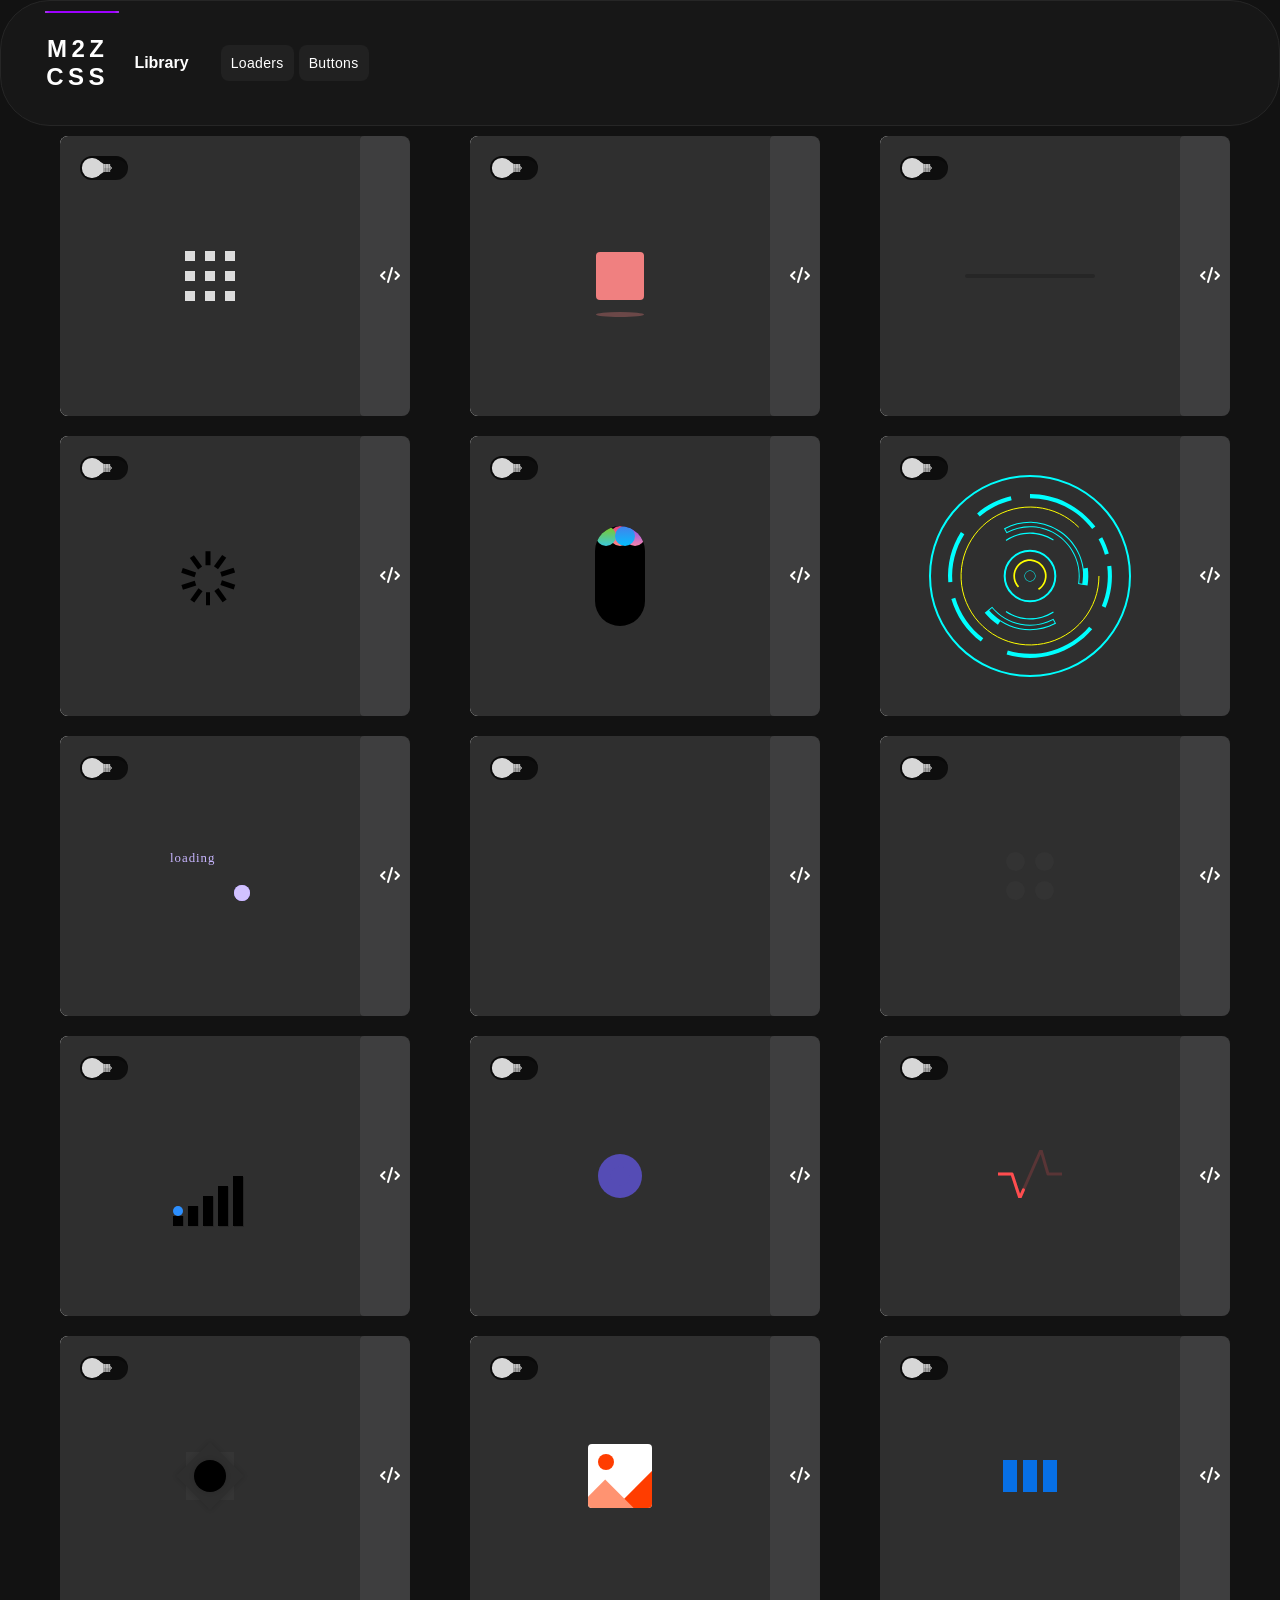
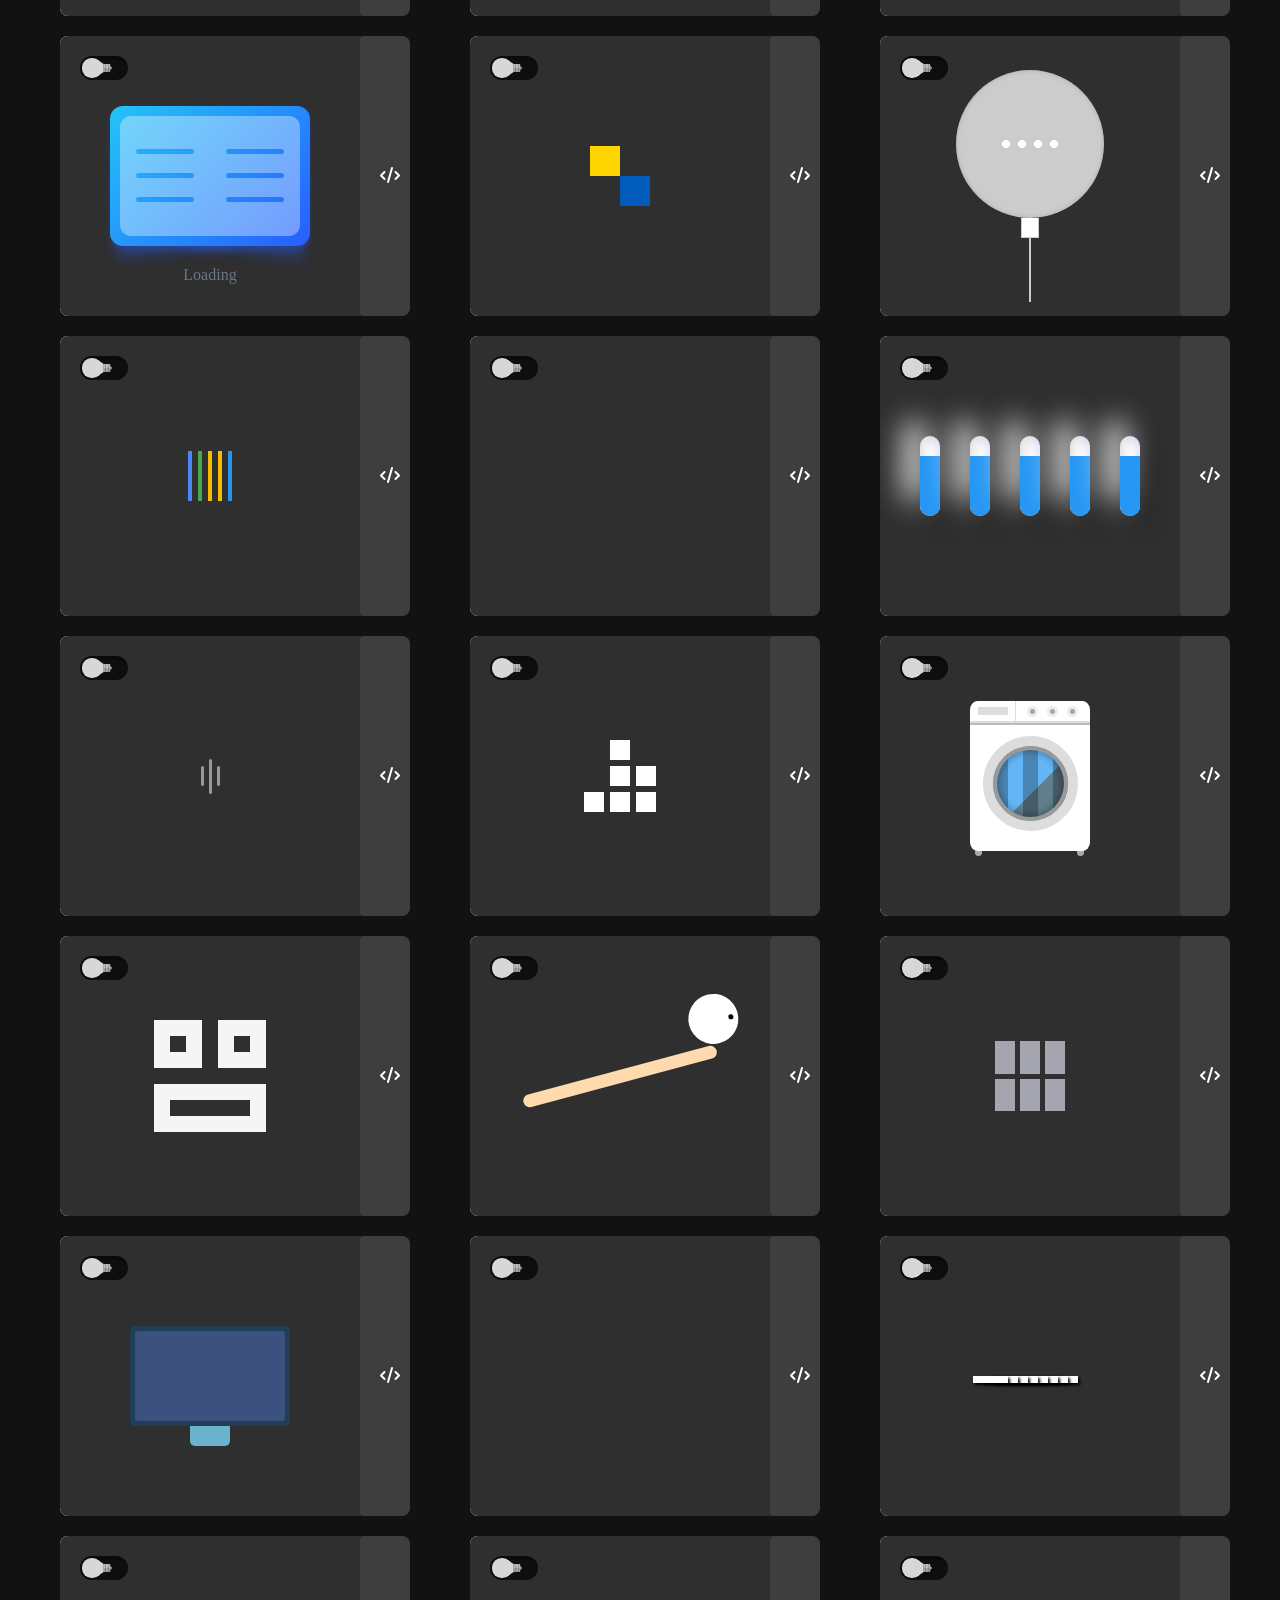
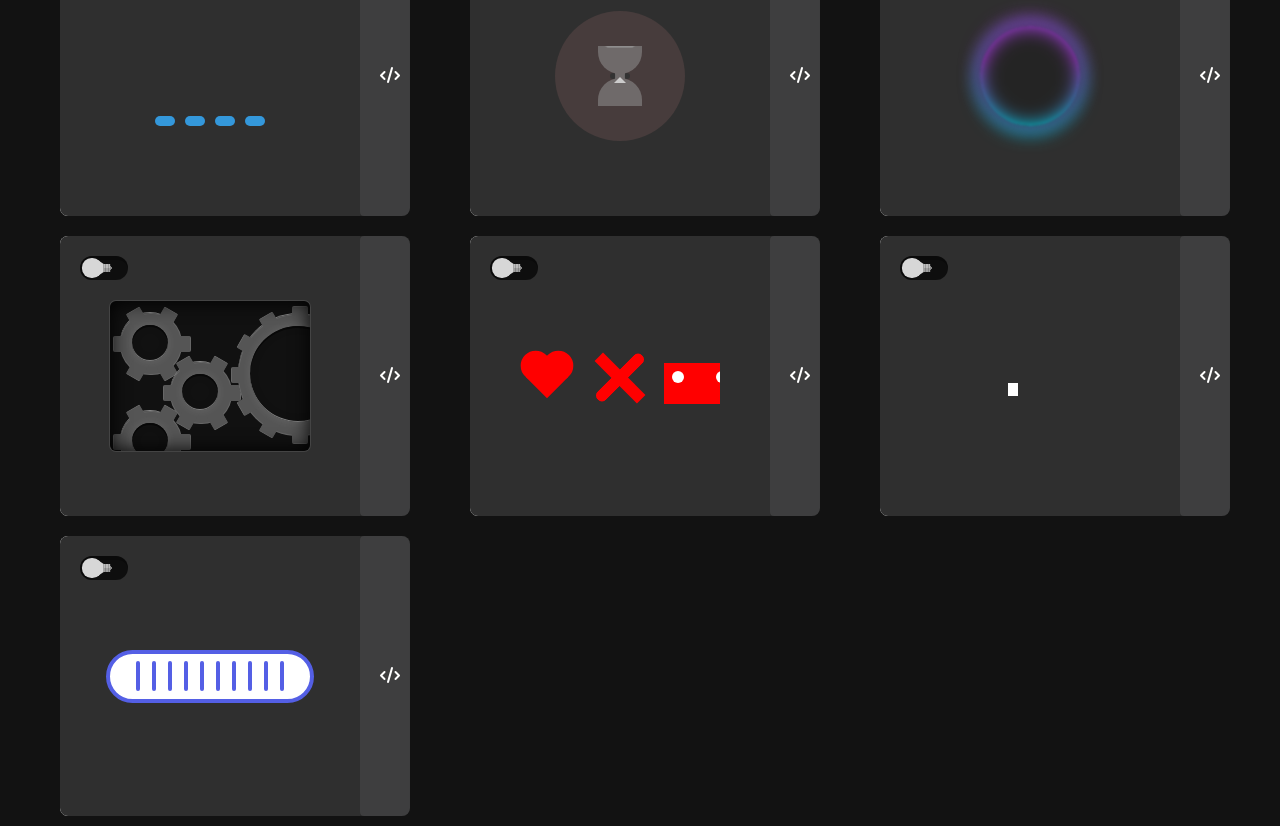
==== index.html @ c6b7a18a "." ====
<!DOCTYPE html>
<html lang="en">
<head>
    <meta charset="UTF-8">
    <meta name="viewport" content="width=device-width, initial-scale=1.0">
    <title>MD css Library</title>
    <link rel="stylesheet" href="style.css">
    <link rel="stylesheet" href="hh.css">
    <link rel="stylesheet" href="https://cdnjs.cloudflare.com/ajax/libs/font-awesome/6.6.0/css/all.min.css">

</head>

<body>
    <header class="root-container mt-0 py-3 flex justify-between top-0 fixed lg:relative items-center z-[100] bg-dark-700">
        <div class="textWrapper">
            <div class="invertbox"></div>
          <p class="text"style="
          font-size: x-large;
      ">M2Z CSS </p>
          
          
        </div>
        <h1 style="
        font-size: medium;
    ">Library</h1>
       
        <a class="flex items-center p-3 py-0 xl:pr-10 lg:pr-8  2xl:pr-22 pr-5 translate-y-[2px] logo-wrapper" data-discover="true" href="/"><img class="logo max-w-[85px]" src="" alt=""></a><nav class="items-center justify-between hidden w-full font-semibold lg:flex"><div class="flex flex-col items-center gap-2 xl:gap-3 lg:flex-row lg:flex hidden"><div class="relative overflow-visible"><a class="hover:bg-dark-600 lg:items-center hidden lg:flex transition-colors py-2 px-2.5 pr-2 text-sm xl:text-sm font-medium tracking-wide xl:py-2 xl:px-2 2xl:px-4 xl:pr-2 2xl:pr-4 rounded-lg browse-link bg-dark-600" data-discover="true" href="/index.html" style="
            margin-right: 5px;
        ">Loaders </a></div>
            <a data-discover="true" class="hover:bg-dark-600 lg:items-center  lg:flex transition-colors py-2 px-2.5 pr-2 text-sm xl:text-sm font-medium tracking-wide xl:py-2 xl:px-2 2xl:px-4 xl:pr-2 2xl:pr-4 rounded-lg browse-link bg-dark-600 " href="/buttons.html">Buttons</a></div></header>
    <main>
        <main class="container">
            <!-- سيتم تحميل البطاقات ديناميكيًا من خلال JavaScript -->
          </main>
    </main>
    <script src="code.js"></script>
    <script src="script.js"></script>
</body>
</html>
---- style.css ----
body {
    background-color: #121212;
    color: #ffffff;
    font-family: 'Arial', sans-serif;
    margin: 0;
    padding: 0;
  }
  header {
    padding: 10px 20px;
    background: #333;
    color: #fff;
    display: flex;
    align-items: center;
    text-align: center;
    justify-content: center; 
    border: #262626 0.05em solid;
    border-radius: 50px;


  }
  .container {
    display: grid;
    grid-template-columns: repeat(auto-fit, minmax(350px, 1.1fr));
    gap: 20px;
    padding: 10px;
    margin-left: 50px;
  }
  .design-detail {
    padding: 20px;
    max-width: 800px;
    margin: auto;
    background: #1e1e1e;
    border-radius: 8px;
  }
  
  .design-title {
    text-align: center;
    margin-bottom: 20px;
  }
  
  .design-preview {
    width: 100%;
    height: 400px;
    border: none;
    margin-bottom: 20px;
  }
  
  .code-section {
    background: #252525;
    padding: 20px;
    border-radius: 8px;
    color: #fff;
  }
  
  code {
    font-family: 'Courier New', monospace;
    white-space: pre-wrap;
  }
  .card {
    background: #292929;
    border-radius: 8px;
    overflow: hidden;
    transition: transform 0.3s ease, box-shadow 0.3s ease;
    display: flex;
    
    width: 350px;
    height: 280px;

  }
  
  .card:hover {
    transform: translateY(-5px);
    box-shadow: 0 4px 10px rgba(0, 0, 0, 0.5);
  }
  
  .card-preview {

    border: none;
    background: #fff; /* خلفية افتراضية */
  }
  
  .card-content {
    display: flex;
    justify-content: center; /* توسيط عمودي */
    text-align: center;
  }
  
  .view-details {
    padding: 10px 20px;
    background: #75747647;
    color: #fff;
    border: none;
    border-radius: 4px;
    cursor: pointer;
    transition: background 0.3s ease;
    font-size: 16px;
  }
  
  .view-details:hover {
    background: #3700b3;
  }
  
  .card-views {
    font-size: 14px;
    color: #aaa;
  }
  .back-btn {
    background: none;
    border: none;
    color: #fff;
    font-size: 16px;
    cursor: pointer;
    transition: color 0.3s;
  }
  
  .back-btn:hover {
    color: #aaa;
  }
  
  .details-container {
    display: flex;
    flex-direction: column;
    gap: 20px;
    padding: 20px;
  }
  
  .design-preview {
    background: #000;
    border: 1px solid #555;
    border-radius: 8px;
    height: 300px;
  }
  
  .design-preview iframe {
    width: 100%;
    height: 100%;
    border: none;
    border-radius: 8px;
  }
  
  .code-tabs {
    background: #212121;
    border-radius: 8px;
    overflow: hidden;
  }
  
  .tabs {
    display: flex;
    background: #212121;
  }
  
  .tab-btn {
    flex: 1;
    padding: 10px;
    background: none;
    border: none;
    color: #fff;
    font-size: 16px;
    cursor: pointer;
    transition: background 0.3s, color 0.3s;
  }
  
  .tab-btn:hover {
    background: #555;
  }
  
  .tab-btn.active {
    background: #575757;
    font-weight: bold;
  }
  
  .code-viewer {
    padding: 20px;
    background: #575757;
    height: 200px;
    overflow: auto;
  }
  
  .code {
    display: none;
    color: #fff;
    font-size: 14px;
    line-height: 1.5;
  }
  
  .code.active {
    display: block;
  }
  
  pre {
    white-space: pre-wrap;
    word-wrap: break-word;
  }
  

  .copy {
    /* button */
    
    --button-bg: #918f91c4;
    --button-hover-bg: #464646;
    --button-text-color: #ffffff;
    --button-hover-text-color: #8bb9fe;
    --button-border-radius: 0px;
    --button-diameter: 40px;
    --button-outline-width: 1px;
    /* tooltip */
    --tooltip-bg: #f4f3f3;
    --toolptip-border-radius: 4px;
    --tooltip-font-family: Menlo, Roboto Mono, monospace;
    --tooltip-font-size: 12px;
    --tootip-text-color: rgb(166, 0, 255);
    --tooltip-padding-x: 7px;
    --tooltip-padding-y: 7px;
    --tooltip-offset: 8px;
  
  }
  
  .copy {
    box-sizing: border-box;
    width: var(--button-diameter);
    height: var(--button-diameter);
    border-radius: var(--button-border-radius);
    background-color: var(--button-bg);
    color: var(--button-text-color);
    border: none;
    cursor: pointer;
    position: relative;
    outline: none;
  }
  
  .tooltip {
    position: absolute;
    opacity: 0;
    visibility: 0;
    top: 0;
    left: 50%;
    transform: translateX(-50%);
    white-space: nowrap;
    font: var(--tooltip-font-size) var(--tooltip-font-family);
    color: var(--tootip-text-color);
    background: var(--tooltip-bg);
    padding: var(--tooltip-padding-y) var(--tooltip-padding-x);
    border-radius: var(--toolptip-border-radius);
    pointer-events: none;
    transition: all var(--tooltip-transition-duration) cubic-bezier(0.68, -0.55, 0.265, 1.55);
  }
  
  .tooltip::before {
    content: attr(data-text-initial);
  }
  
  .tooltip::after {
    content: "";
    position: absolute;
    bottom: calc(var(--tooltip-padding-y) / 2 * -1);
    width: var(--tooltip-padding-y);
    height: var(--tooltip-padding-y);
    background: inherit;
    left: 50%;
    transform: translateX(-50%) rotate(45deg);
    z-index: -999;
    pointer-events: none;
  }
  
  .copy svg {
    position: absolute;
    top: 50%;
    left: 50%;
    transform: translate(-50%, -50%);
  }
  
  .checkmark {
    display: none;
  }
  
  /* actions */
  
  .copy:hover .tooltip,
  .copy:focus:not(:focus-visible) .tooltip {
    opacity: 1;
    visibility: visible;
    top: calc((100% + var(--tooltip-offset)) * -1);
  }
  
  .copy:focus:not(:focus-visible) .tooltip::before {
    content: attr(data-text-end);
  }
  
  .copy:focus:not(:focus-visible) .clipboard {
    display: none;
  }
  
  .copy:focus:not(:focus-visible) .checkmark {
    display: block;
  }
  
  .copy:hover,
  .copy:focus {
    background-color: var(--button-hover-bg);
  }
  
  .copy:active {
    outline: var(--button-outline-width) solid var(--button-outline-color);
  }
  
  .copy:hover svg {
    color: var(--button-hover-text-color);
  }
  .fa-solid  {
  color: #ffffff;
  }
.textWrapper {
    height: fit-content;
    min-width: 7rem;
    width: fit-content;
    font-size: 2rem;
    font-weight: 700;
    letter-spacing: 0.25ch;
    position: relative;
    z-index: 0;
    color: white;
  }
  
  .invertbox {
    position: absolute;
    height: 1%;
    width: 65%;
    aspect-ratio: 1/1;
    left: 1.5rem;
    top: 5;
    border-radius: 20%;
    background-color: rgba(255, 255, 255, 0.1);
    backdrop-filter: invert(200%);
    animation: move 5s ease-in-out infinite;
    border: #3654ff 0.05em solid;
    border-color: #9d00ff;
  }
  
  @keyframes move {
    50% {
        left: calc(100% - 0rem);
    }
  }
  
  .font-semibold {
    font-weight: 600 !important;
}
.justify-between {
    justify-content: space-between !important;
}
.items-center {
    align-items: center !important;
}
.w-full {
    width: 100% !important;
}
.hidden {
    display: none !important;
}
* {
    border-color: hsl(var(--border));
}
*, :before, :after {
    box-sizing: border-box;
    border-width: 0;
    border-style: solid;
    border-color: #e5e7eb;
}
user agent stylesheet
nav {
    display: block;
    unicode-bidi: isolate;
}
.bg-dark-700 {
    --tw-bg-opacity: 1 !important;
    background-color: rgb(23 23 23 / 1 );
}


body {
    background-color: #121212;
    color: #ffffff;
    font-family: 'Arial', sans-serif;
    margin: 0;
    padding: 0;
}
:host, :root {
    --fa-style-family-classic: "Font Awesome 6 Free";
    --fa-font-solid: normal 900 1em / 1 "Font Awesome 6 Free";
}
:host, :root {
    --fa-font-regular: normal 400 1em / 1 "Font Awesome 6 Free";
}
:host, :root {
    --fa-style-family-brands: "Font Awesome 6 Brands";
    --fa-font-brands: normal 400 1em / 1 "Font Awesome 6 Brands";
}
:root {
    --duration: 70s;
    --rt-opacity: 1 !important;
    font-optical-sizing: auto;
}
:root {
    --background: 243 0% 95%;
    --foreground: 243 0% 6%;
    --card: 243 0% 90%;
    --card-foreground: 243 0% 10%;
    --popover: 243 0% 95%;
    --popover-foreground: 243 95% 6%;
    --primary: 243 75.4% 58.6%;
    --primary-foreground: 0 0% 100%;
    --secondary: 243 10% 70%;
    --secondary-foreground: 0 0% 0%;
    --muted: 205 10% 85%;
    --muted-foreground: 243 0% 35%;
    --accent: 205 10% 80%;
    --accent-foreground: 243 0% 10%;
    --destructive: 0 50% 30%;
    --destructive-foreground: 243 0% 90%;
    --border: 243 20% 50%;
    --input: 243 20% 18%;
    --ring: 243 75.4% 58.6%;
    --radius: .5rem;
}
html {
    font-optical-sizing: auto;
}
:before, :after {
    --tw-content: "";
}
*, :before, :after {
    box-sizing: border-box;
    border-width: 0;
    border-style: solid;
    border-color: #e5e7eb;
}
:before, :after {
    --tw-content: "";
}
*, :before, :after {
    box-sizing: border-box;
    border-width: 0;
    border-style: solid;
    border-color: #e5e7eb;
}
::selection {
    background: #4338ca;
    color: #eef2ff;
}
.transition-colors {
    transition-property: color, background-color, border-color, text-decoration-color, fill, stroke !important;
    transition-timing-function: cubic-bezier(.4,0,.2,1) !important;
    transition-duration: .15s !important;
}
.tracking-wide {
    letter-spacing: .025em !important;
}
.font-medium {
    font-weight: 500 !important;
}
.text-sm {
    font-size: .875rem !important;
    line-height: 1.25rem !important;
}
.pr-2 {
    padding-right: .5rem !important;
}
.py-2 {
    padding-top: .5rem !important;
    padding-bottom: .5rem !important;
}
.px-2\.5 {
    padding-left: .625rem !important;
    padding-right: .625rem !important;
}
.bg-dark-600 {
    --tw-bg-opacity: 1 !important;
    background-color: rgb(33 33 33 / 1 ) !important;
}
.rounded-lg {
    border-radius: var(--radius) !important;
}
.hidden {
    display: none !important;
}
.hidden {
    display: none !important;
}
a {
    color: inherit;
    text-decoration: inherit;
}
* {
    border-color: hsl(var(--border));
}
*, :before, :after {
    box-sizing: border-box;
    border-width: 0;
    border-style: solid;
    border-color: #e5e7eb;
}
*, :before, :after {
    box-sizing: border-box;
    border-width: 0;
    border-style: solid;
    border-color: #e5e7eb;
}
*, :before, :after {
    box-sizing: border-box;
    border-width: 0;
    border-style: solid;
    border-color: #e5e7eb;
}
*, :before, :after {
    box-sizing: border-box;
    border-width: 0;
    border-style: solid;
    border-color: #e5e7eb;
}
* {
    border-color: hsl(var(--border));
}
user agent stylesheet
a:-webkit-any-link {
    color: -webkit-link;
    cursor: pointer;
    text-decoration: underline;
}
.font-semibold {
    font-weight: 600 !important;
}
.font-semibold {
    font-weight: 600 !important;
}
.bg-dark-700 {
    --tw-bg-opacity: 1 !important;
    background-color: rgb(23 23 23 / 1 );
}
.bg-dark-700 {
    --tw-bg-opacity: 1 !important;
    background-color: rgb(23 23 23 / 1);
}
header {
    padding: 10px 20px;
    background: #333;
    color: #fff;
    display: flex
;
    align-items: center;
    text-align: center;
    justify-content: center;
    border: #262626 0.05em solid;
    border-radius: 50px;
}
body {
    background-color: #121212;
    color: #ffffff;
    font-family: 'Arial', sans-serif;
    margin: 0;
    padding: 0;
}
body {
    background-color: #121212;
    color: #ffffff;
    font-family: 'Arial', sans-serif;
    margin: 0;
    padding: 0;
}
:host, :root {
    --fa-style-family-classic: "Font Awesome 6 Free";
    --fa-font-solid: normal 900 1em / 1 "Font Awesome 6 Free";
}
:host, :root {
    --fa-font-regular: normal 400 1em / 1 "Font Awesome 6 Free";
}
:host, :root {
    --fa-style-family-brands: "Font Awesome 6 Brands";
    --fa-font-brands: normal 400 1em / 1 "Font Awesome 6 Brands";
}
:root {
    --duration: 70s;
    --rt-opacity: 1 !important;
    font-optical-sizing: auto;
}
:root {
    --background: 243 0% 95%;
    --foreground: 243 0% 6%;
    --card: 243 0% 90%;
    --card-foreground: 243 0% 10%;
    --popover: 243 0% 95%;
    --popover-foreground: 243 95% 6%;
    --primary: 243 75.4% 58.6%;
    --primary-foreground: 0 0% 100%;
    --secondary: 243 10% 70%;
    --secondary-foreground: 0 0% 0%;
    --muted: 205 10% 85%;
    --muted-foreground: 243 0% 35%;
    --accent: 205 10% 80%;
    --accent-foreground: 243 0% 10%;
    --destructive: 0 50% 30%;
    --destructive-foreground: 243 0% 90%;
    --border: 243 20% 50%;
    --input: 243 20% 18%;
    --ring: 243 75.4% 58.6%;
    --radius: .5rem;
}
:root {
    --background: 243 0% 95%;
    --foreground: 243 0% 6%;
    --card: 243 0% 90%;
    --card-foreground: 243 0% 10%;
    --popover: 243 0% 95%;
    --popover-foreground: 243 95% 6%;
    --primary: 243 75.4% 58.6%;
    --primary-foreground: 0 0% 100%;
    --secondary: 243 10% 70%;
    --secondary-foreground: 0 0% 0%;
    --muted: 205 10% 85%;
    --muted-foreground: 243 0% 35%;
    --accent: 205 10% 80%;
    --accent-foreground: 243 0% 10%;
    --destructive: 0 50% 30%;
    --destructive-foreground: 243 0% 90%;
    --border: 243 20% 50%;
    --input: 243 20% 18%;
    --ring: 243 75.4% 58.6%;
    --radius: .5rem;
}
:root {
    --duration: 70s;
    --rt-opacity: 1 !important;
    font-optical-sizing: auto;
}
:host, :root {
    --fa-style-family-brands: "Font Awesome 6 Brands";
    --fa-font-brands: normal 400 1em / 1 "Font Awesome 6 Brands";
}
:host, :root {
    --fa-font-regular: normal 400 1em / 1 "Font Awesome 6 Free";
}
:host, :root {
    --fa-style-family-classic: "Font Awesome 6 Free";
    --fa-font-solid: normal 900 1em / 1 "Font Awesome 6 Free";
}
html {
    font-optical-sizing: auto;
}
html {
    font-optical-sizing: auto;
}
:before, :after {
    --tw-content: "";
}
*, :before, :after {
    box-sizing: border-box;
    border-width: 0;
    border-style: solid;
    border-color: #e5e7eb;
}
*, :before, :after {
    box-sizing: border-box;
    border-width: 0;
    border-style: solid;
    border-color: #e5e7eb;
}
:before, :after {
    --tw-content: "";
}
*, :before, :after {
    box-sizing: border-box;
    border-width: 0;
    border-style: solid;
    border-color: #e5e7eb;
}
:before, :after {
    --tw-content: "";
}
*, :before, :after {
    box-sizing: border-box;
    border-width: 0;
    border-style: solid;
    border-color: #e5e7eb;
}
:before, :after {
    --tw-content: "";
}
*, :before, :after {
    box-sizing: border-box;
    border-width: 0;
    border-style: solid;
    border-color: #e5e7eb;
}
*, :before, :after {
    box-sizing: border-box;
    border-width: 0;
    border-style: solid;
    border-color: #e5e7eb;
}
:before, :after {
    --tw-content: "";
}
*, :before, :after {
    box-sizing: border-box;
    border-width: 0;
    border-style: solid;
    border-color: #e5e7eb;
}
:before, :after {
    --tw-content: "";
}
*, :before, :after {
    box-sizing: border-box;
    border-width: 0;
    border-style: solid;
    border-color: #e5e7eb;
}
::selection {
    background: #4338ca;
    color: #eef2ff;
}
::selection {
    background: #4338ca;
    color: #eef2ff;
}
---- hh.css ----
*,:before,:after {
    box-sizing: border-box;
    border-width: 0;
    border-style: solid;
    border-color: #e5e7eb
}

:before,:after {
    --tw-content: ""
}

















@media (min-width: 100px) {
    .lg\:absolute {
        position:absolute!important
    }

    .lg\:relative {
        position: relative!important;
    }

    .lg\:sticky {
        position: sticky!important
    }

    .lg\:-bottom-24 {
        bottom: -6rem!important
    }

    .lg\:-right-24 {
        right: -6rem!important
    }

    .lg\:right-0 {
        right: 0!important
    }

    .lg\:top-4 {
        top: 1rem!important
    }

    .lg\:col-span-2 {
        grid-column: span 2 / span 2!important
    }

    .lg\:col-span-3 {
        grid-column: span 3 / span 3!important
    }

    .lg\:mx-0 {
        margin-left: 0!important;
        margin-right: 0!important
    }

    .lg\:ml-0 {
        margin-left: 0!important
    }

    .lg\:ml-4 {
        margin-left: 1rem!important
    }

    .lg\:mr-5 {
        margin-right: 1.25rem!important
    }

    .lg\:mt-0 {
        margin-top: 0!important
    }

    .lg\:mt-16 {
        margin-top: 4rem!important
    }

    .lg\:block {
        display: block!important
    }

    .lg\:flex {
        display: flex!important
    }

    .lg\:table-cell {
        display: table-cell!important
    }

    .lg\:hidden {
        display: none!important
    }

    .lg\:aspect-\[3\/2\] {
        aspect-ratio: 3/2!important
    }

    .lg\:h-14 {
        height: 3.5rem!important
    }

    .lg\:h-\[3px\] {
        height: 3px!important
    }

    .lg\:h-\[40px\] {
        height: 40px!important
    }

    .lg\:w-1\/3 {
        width: 33.333333%!important
    }

    .lg\:w-14 {
        width: 3.5rem!important
    }

    .lg\:w-24 {
        width: 6rem!important
    }

    .lg\:w-\[40px\] {
        width: 40px!important
    }

    .lg\:max-w-2xl {
        max-width: 42rem!important
    }

    .lg\:max-w-\[180px\] {
        max-width: 180px!important
    }

    .lg\:max-w-none {
        max-width: none!important
    }

    .lg\:rotate-45 {
        --tw-rotate: 45deg !important;
        transform: translate(var(--tw-translate-x),var(--tw-translate-y)) rotate(var(--tw-rotate)) skew(var(--tw-skew-x)) skewY(var(--tw-skew-y)) scaleX(var(--tw-scale-x)) scaleY(var(--tw-scale-y))!important
    }

    .lg\:scale-x-\[-1\] {
        --tw-scale-x: -1 !important;
        transform: translate(var(--tw-translate-x),var(--tw-translate-y)) rotate(var(--tw-rotate)) skew(var(--tw-skew-x)) skewY(var(--tw-skew-y)) scaleX(var(--tw-scale-x)) scaleY(var(--tw-scale-y))!important
    }

    .lg\:grid-cols-3 {
        grid-template-columns: repeat(3,minmax(0,1fr))!important
    }

    .lg\:grid-cols-4 {
        grid-template-columns: repeat(4,minmax(0,1fr))!important
    }

    .lg\:grid-cols-7 {
        grid-template-columns: repeat(7,minmax(0,1fr))!important
    }

    .lg\:flex-row {
        flex-direction: row!important
    }

    .lg\:items-center {
        align-items: center!important
    }

    .lg\:justify-between {
        justify-content: space-between!important
    }

    .lg\:gap-0 {
        gap: 0px!important
    }

    .lg\:gap-6 {
        gap: 1.5rem!important
    }

    .lg\:space-y-16>:not([hidden])~:not([hidden]) {
        --tw-space-y-reverse: 0 !important;
        margin-top: calc(4rem * calc(1 - var(--tw-space-y-reverse)))!important;
        margin-bottom: calc(4rem * var(--tw-space-y-reverse))!important
    }

    .lg\:rounded-l-none {
        border-top-left-radius: 0!important;
        border-bottom-left-radius: 0!important
    }

    .lg\:rounded-r-none {
        border-top-right-radius: 0!important;
        border-bottom-right-radius: 0!important
    }

    .lg\:border-l {
        border-left-width: 1px!important
    }

    .lg\:border-t {
        border-top-width: 1px!important
    }

    .lg\:border-t-0 {
        border-top-width: 0px!important
    }

    .lg\:border-t-gray-200\/5 {
        border-top-color: #e5e7eb0d!important
    }

    .lg\:px-10 {
        padding-left: 2.5rem!important;
        padding-right: 2.5rem!important
    }

    .lg\:px-2 {
        padding-left: .5rem!important;
        padding-right: .5rem!important
    }

    .lg\:px-6 {
        padding-left: 1.5rem!important;
        padding-right: 1.5rem!important
    }

    .lg\:px-8 {
        padding-left: 2rem!important;
        padding-right: 2rem!important
    }

    .lg\:pb-10 {
        padding-bottom: 2.5rem!important
    }

    .lg\:pb-24 {
        padding-bottom: 6rem!important
    }

    .lg\:pr-8 {
        padding-right: 2rem!important
    }

    .lg\:text-2xl {
        font-size: 1.5rem!important;
        line-height: 2rem!important
    }

    .lg\:text-5xl {
        font-size: 3rem!important;
        line-height: 1!important
    }
}




.\[\&\:has\(\:focus-visible\)\]\:border-indigo-400:has(:focus-visible) {
    --tw-border-opacity: 1 !important;
    border-color: rgb(129 140 248 / var(--tw-border-opacity))!important
}

.\[\&\:has\(\:focus-visible\)\]\:ring-4:has(:focus-visible) {
    --tw-ring-offset-shadow: var(--tw-ring-inset) 0 0 0 var(--tw-ring-offset-width) var(--tw-ring-offset-color) !important;
    --tw-ring-shadow: var(--tw-ring-inset) 0 0 0 calc(4px + var(--tw-ring-offset-width)) var(--tw-ring-color) !important;
    box-shadow: var(--tw-ring-offset-shadow),var(--tw-ring-shadow),var(--tw-shadow, 0 0 #0000)!important
}

.\[\&\:has\(\:focus-visible\)\]\:ring-indigo-400:has(:focus-visible) {
    --tw-ring-opacity: 1 !important;
    --tw-ring-color: rgb(129 140 248 / var(--tw-ring-opacity)) !important
}

.\[\&\>\*\>\*\]\:inset-0>*>* {
    top: 0!important;
    right: 0!important;
    bottom: 0!important;
    left: 0!important
}

.\[\&\>\*\>\*\]\:flex>*>* {
    display: flex!important
}

.\[\&\>\*\>\*\]\:h-full>*>* {
    height: 100%!important
}

.\[\&\>\*\>\*\]\:w-full>*>* {
    width: 100%!important
}

.\[\&\>\*\>\*\]\:items-center>*>* {
    align-items: center!important
}

.\[\&\>\*\>\*\]\:justify-center>*>* {
    justify-content: center!important
}

.\[\&\>\*\]\:flex>* {
    display: flex!important
}

.\[\&\>\*\]\:h-full>* {
    height: 100%!important
}

.\[\&\>\*\]\:w-full>* {
    width: 100%!important
}

.\[\&\>\*\]\:justify-start>* {
    justify-content: flex-start!important
}

.\[\&\>\*\]\:rounded>* {
    border-radius: .25rem!important
}

.\[\&\>\*\]\:rounded-lg>* {
    border-radius: var(--radius)!important
}

.\[\&\>span\]\:line-clamp-1>span {
    overflow: hidden!important;
    display: -webkit-box!important;
    -webkit-box-orient: vertical!important;
    -webkit-line-clamp: 1!important
}

.\[\&\>svg\]\:size-3\.5>svg {
    width: .875rem!important;
    height: .875rem!important
}
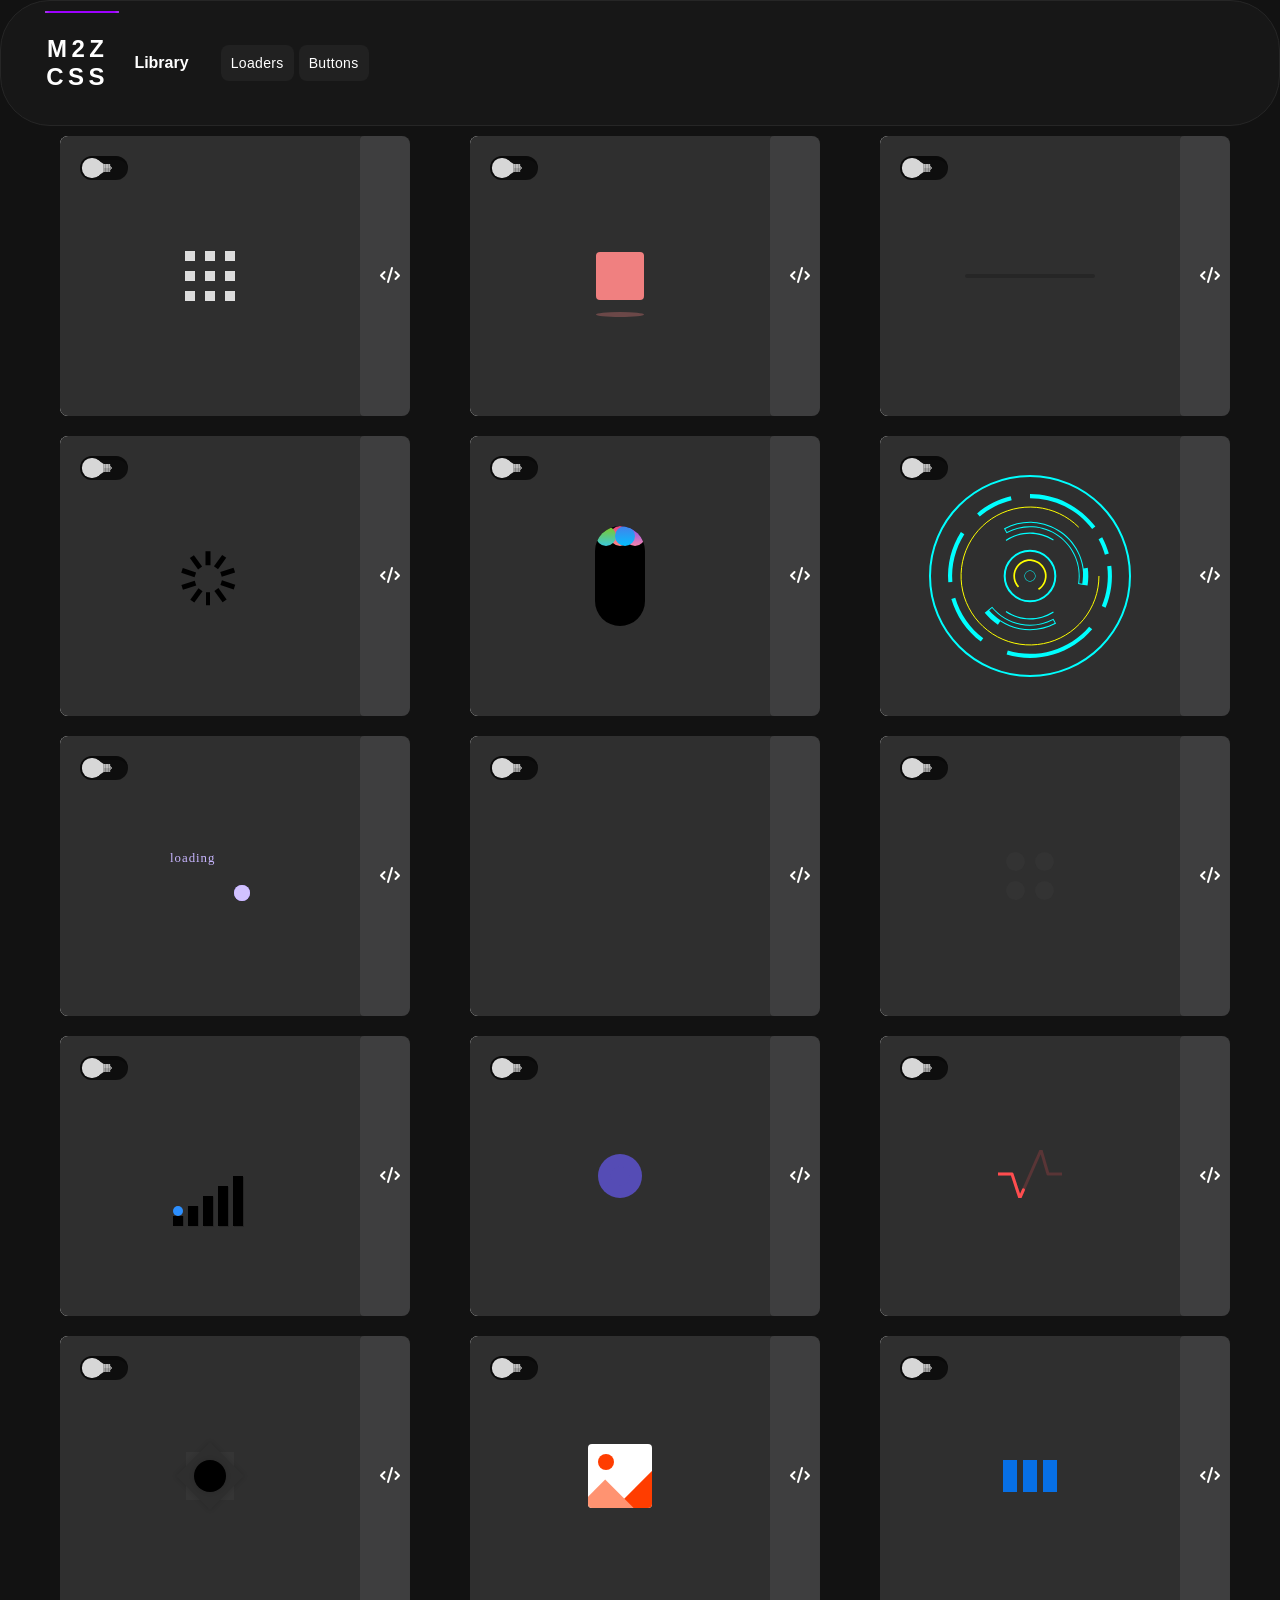
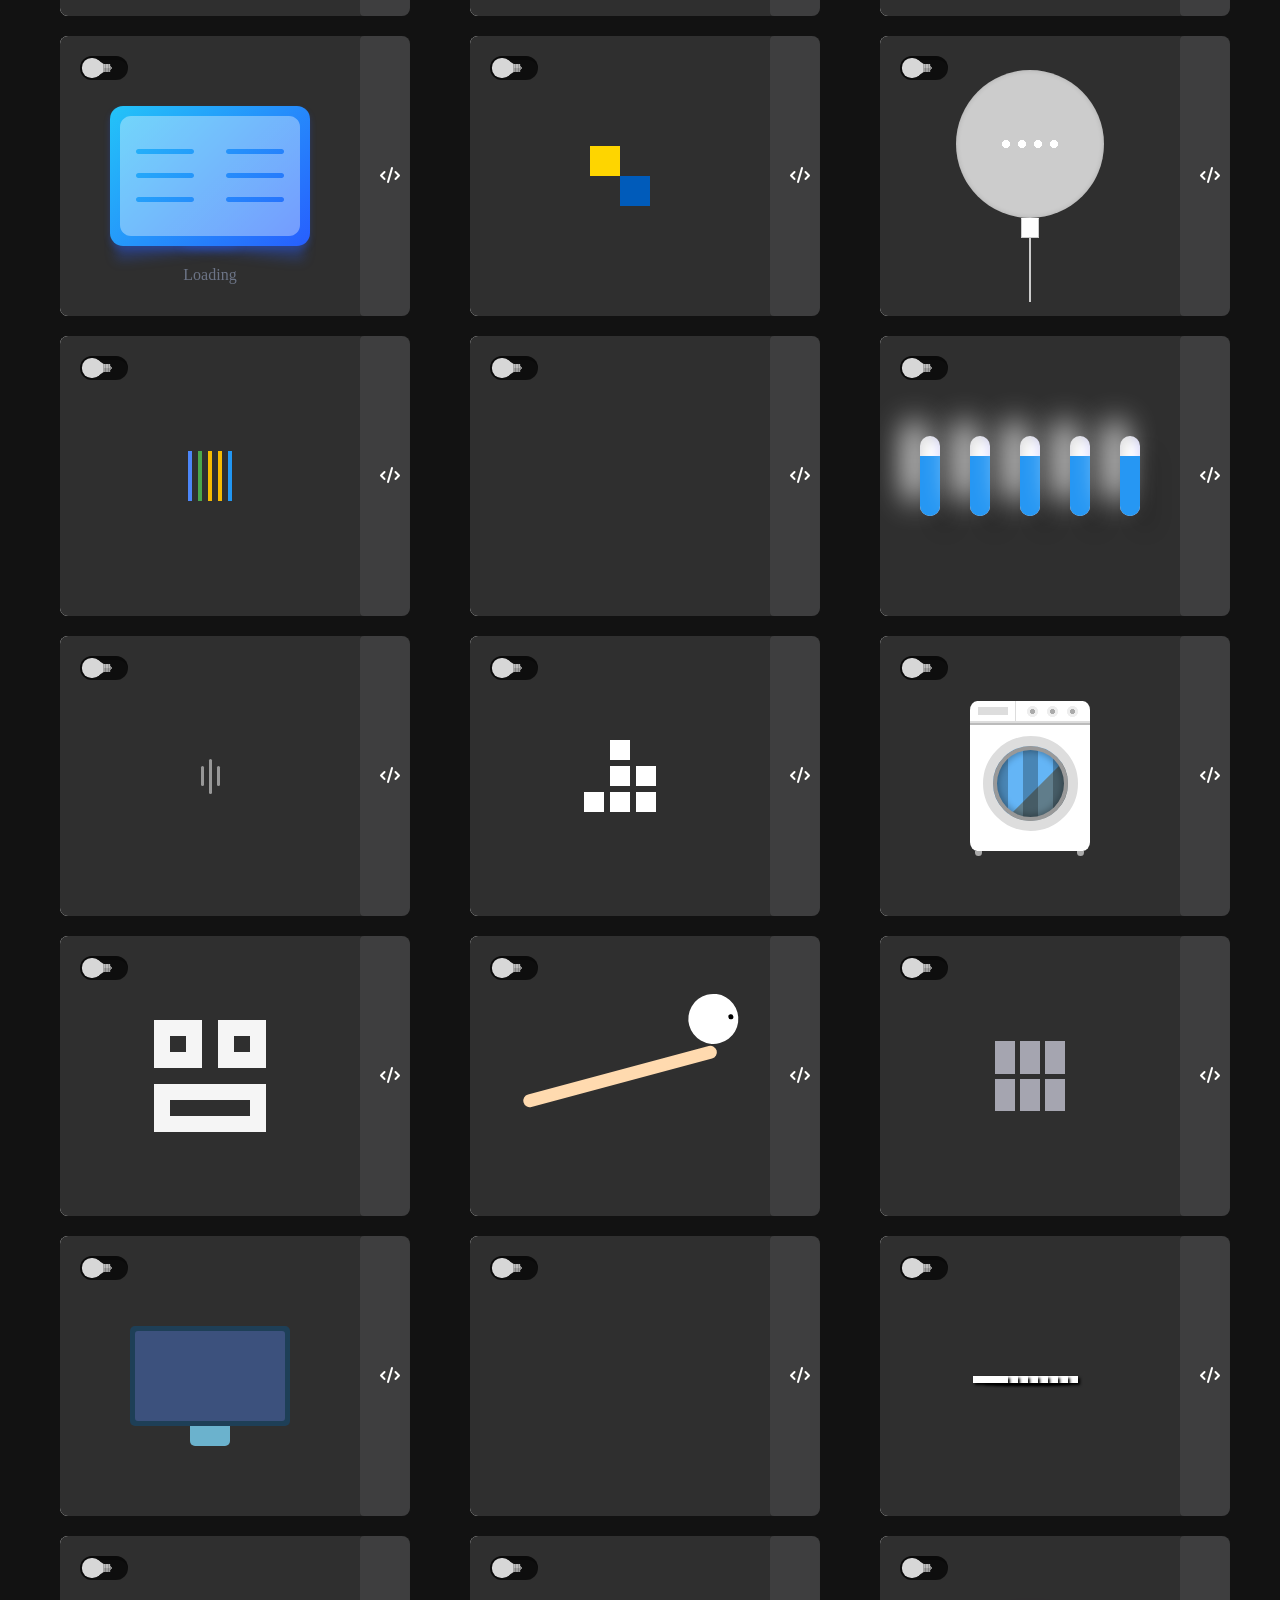
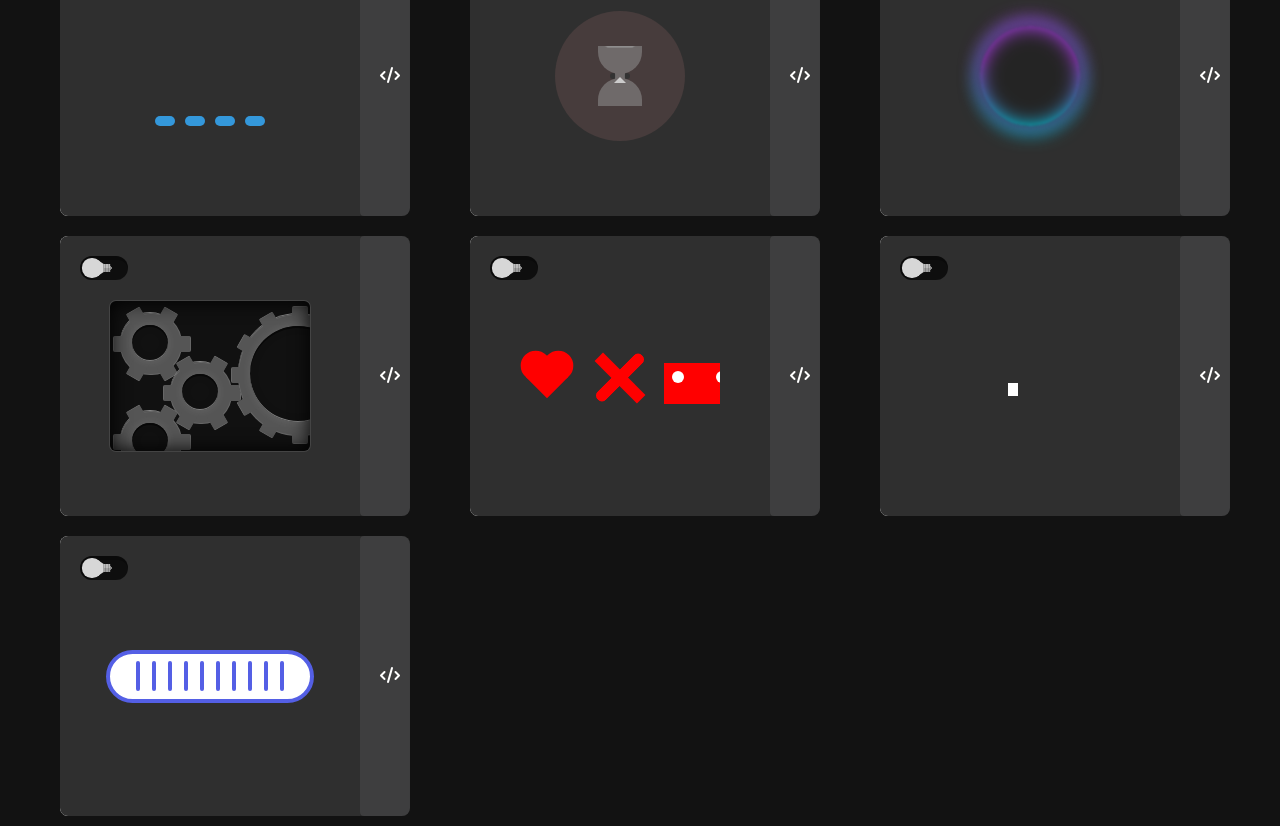
==== commit 99788f26: "Update index.html" ====
--- a/index.html
+++ b/index.html
@@ -3,7 +3,7 @@
 <head>
     <meta charset="UTF-8">
     <meta name="viewport" content="width=device-width, initial-scale=1.0">
-    <title>MD css Library</title>
+    <title>M2Z CSS Library</title>
     <link rel="stylesheet" href="style.css">
     <link rel="stylesheet" href="hh.css">
     <link rel="stylesheet" href="https://cdnjs.cloudflare.com/ajax/libs/font-awesome/6.6.0/css/all.min.css">
